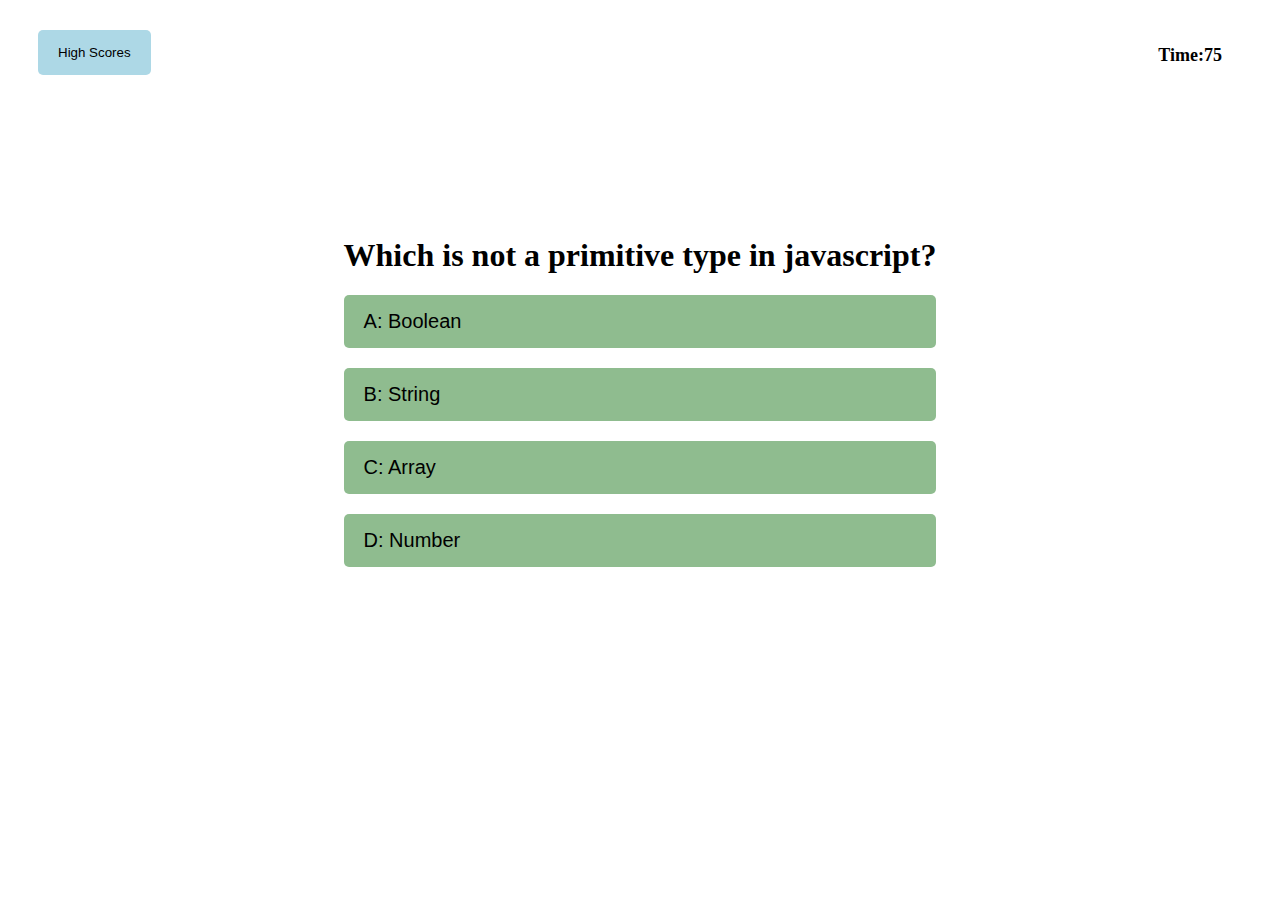
==== quiz.html @ f61099d1 "added startgame and checkanswer functions" ====
<!DOCTYPE html>
<html lang="en">
<head>
    <meta charset="UTF-8">
    <meta http-equiv="X-UA-Compatible" content="IE=edge">
    <meta name="viewport" content="width=device-width, initial-scale=1.0">
    <title>Quiz</title>
    <link rel="stylesheet" href="./assets/css/quiz.css">

</head>
<body>
    <header class="header">
        <!-- High Score and Timer Section -->
        <a href="score.html"><button id="high-scores">High Scores</button></a>
        <div class="timer">Time:75</div>
    </header>

    <main>
        <section class="">
            <h1>What does HTML stand for?</h1>
            <div class="wrapper">
                <button class="btn">a. commas</button>
                <button class="btn">B. curly brackets</button>
                <button class="btn">C. quotes</button>
                <button class="btn">D. parentheses</button>
            </div>
            <div class="answer">Correct!</div>
        </section>
    </main>
    
    <script src="./assets/js/quiz.js"></script>
</body>
</html>
---- assets/css/quiz.css ----
.header {
    display: flex;
    justify-content: space-between;
    margin: 22px;
}
#high-scores{
    padding: 15px 20px;
    border-radius: 5px;
    background-color: lightblue;
    border: none;
    margin: 8px;
}
#high-scores:hover, #start-btn:hover {
    background-color: lightcoral;
    transition: .5s ease;
    cursor: pointer;
}
.timer {
    padding: 15px 20px;
    margin: 8px;
    font-size: 18px;
    font-weight: bold;
}
main {
    display: flex;
    justify-content: center;
    margin: 10%
}
.wrapper {
    display: flex;
    flex-direction: column;
    gap: 20px;
}
.btn {
    background-color: darkseagreen;
    padding: 15px 20px;
    border-radius: 5px;
    font-size: 20px;
    text-align: left;
    border: none;
}
.btn:hover {
    background-color: darkcyan;
    cursor: pointer;
    transition: .5s ease;
}
.answer {
    color: gray;
    border-top: 1px solid gray;
    margin-top: 15px;
    text-align: center;
    visibility: hidden;
}
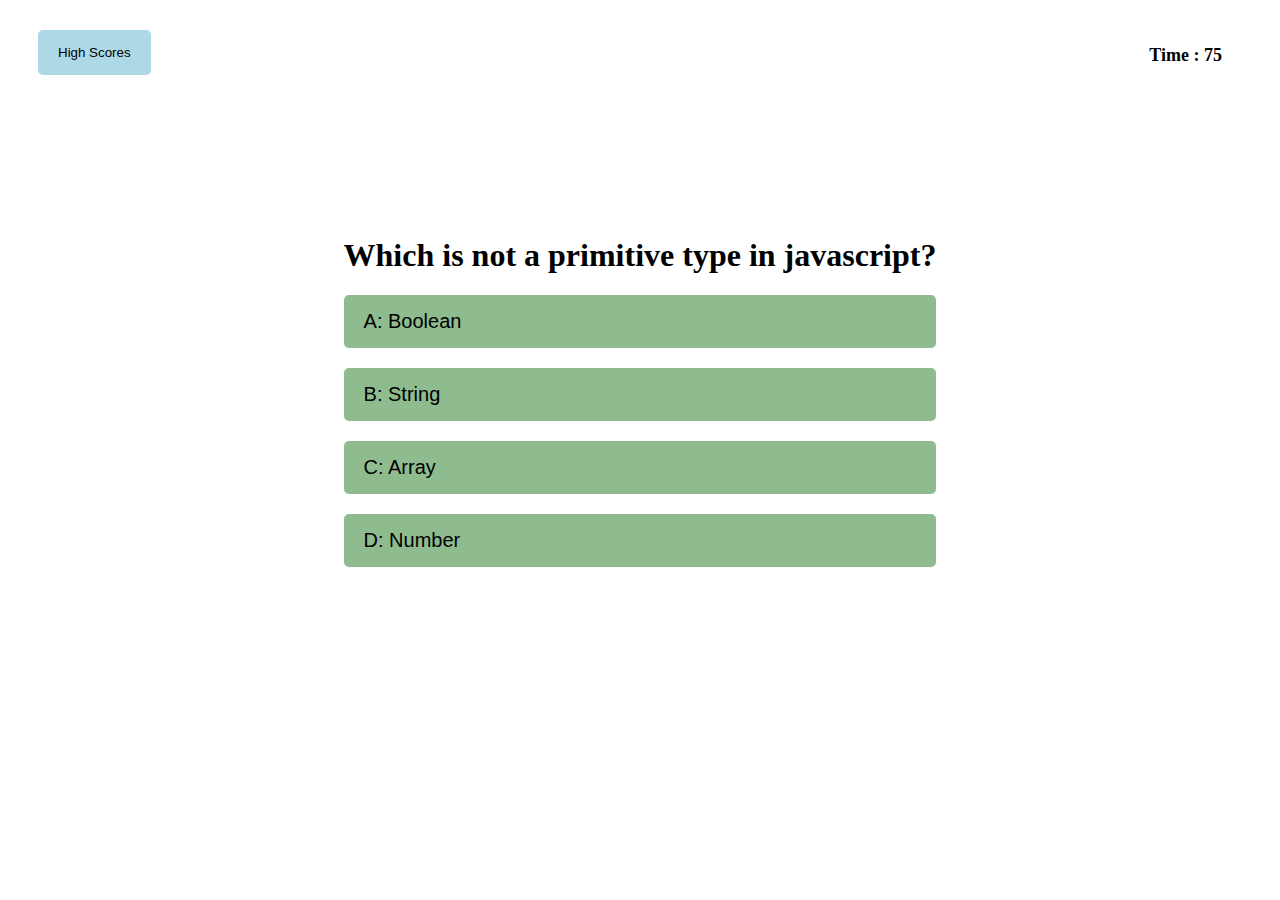
==== commit 18533dbb: "added score html and css" ====
--- a/quiz.html
+++ b/quiz.html
@@ -12,7 +12,7 @@
     <header class="header">
         <!-- High Score and Timer Section -->
         <a href="score.html"><button id="high-scores">High Scores</button></a>
-        <div class="timer">Time:75</div>
+        <div class="timer">Time : 75</div>
     </header>
 
     <main>
--- a/assets/css/quiz.css
+++ b/assets/css/quiz.css
@@ -50,4 +50,5 @@
     margin-top: 15px;
     text-align: center;
     visibility: hidden;
+    font-size: 35px;
 }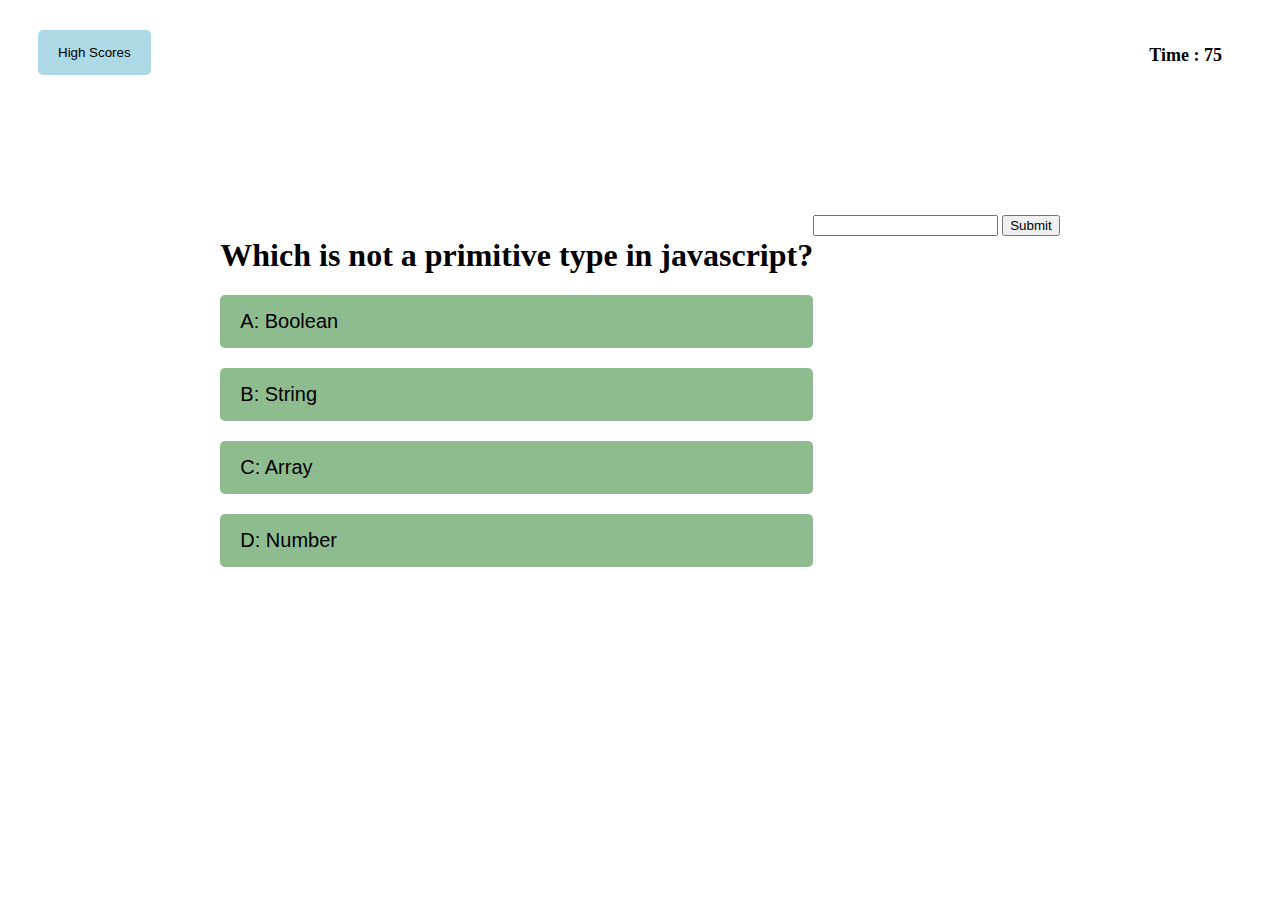
==== commit 72561dcb: "created new functions for submitting a score and moving onto next question" ====
--- a/quiz.html
+++ b/quiz.html
@@ -16,16 +16,22 @@
     </header>
 
     <main>
-        <section class="">
-            <h1>What does HTML stand for?</h1>
+        <section class="container">
+            <h1></h1>
             <div class="wrapper">
-                <button class="btn">a. commas</button>
-                <button class="btn">B. curly brackets</button>
-                <button class="btn">C. quotes</button>
-                <button class="btn">D. parentheses</button>
+                <button class="btn"></button>
+                <button class="btn"></button>
+                <button class="btn"></button>
+                <button class="btn"></button>
             </div>
-            <div class="answer">Correct!</div>
+            <div class="answer"></div>
         </section>
+        <section>
+            <input type="text" class="inputName">
+            <button class="submitScore" onclick="submitScore()">Submit</button>
+            <div class="showScore"></div>
+        </section>
+
     </main>
     
     <script src="./assets/js/quiz.js"></script>
